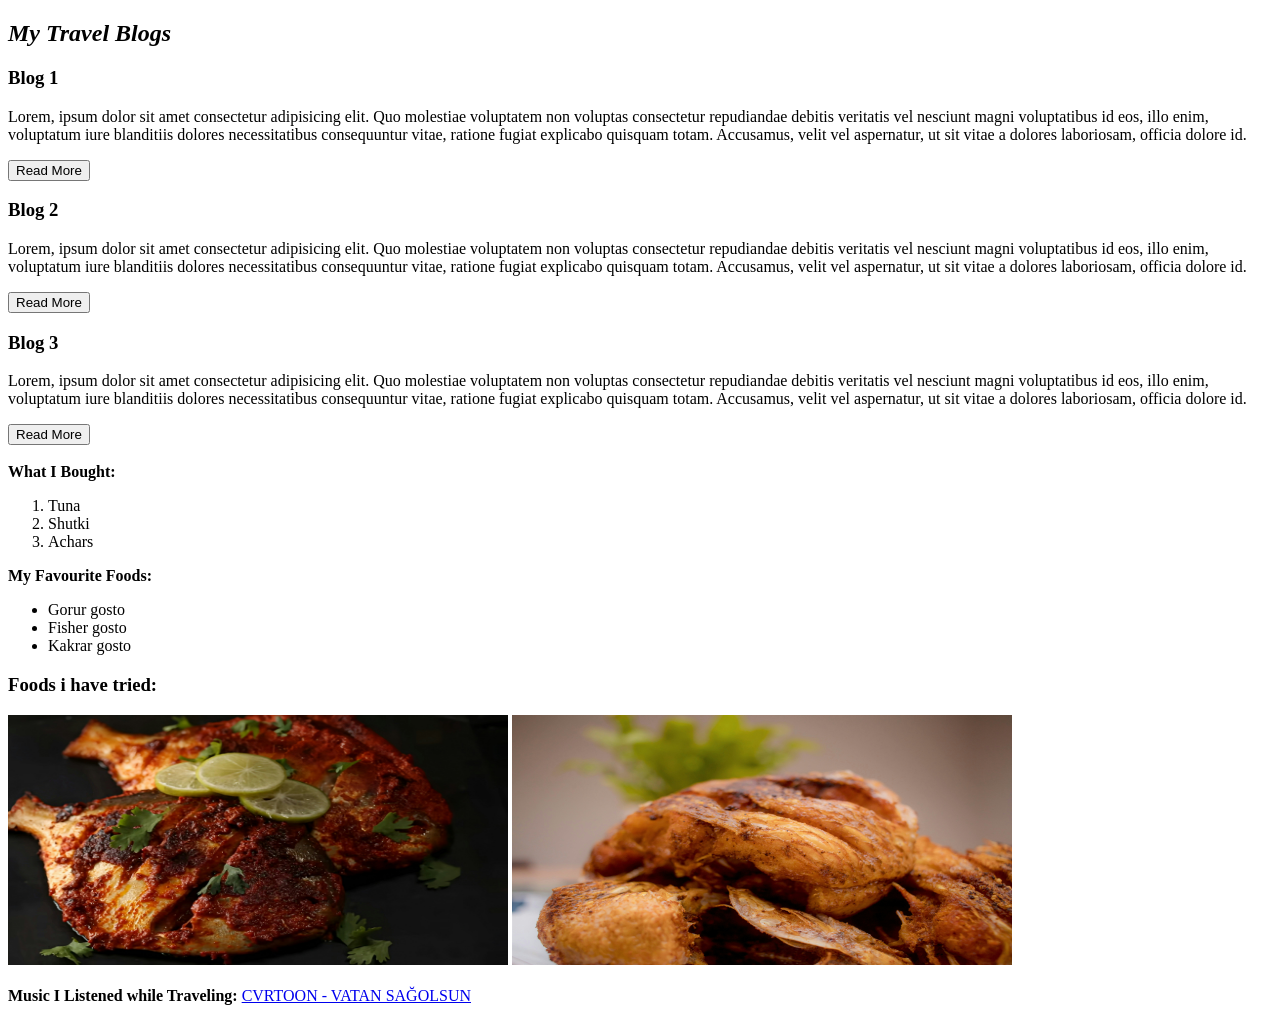
==== index.html @ c2c70f23 "done" ====
<!DOCTYPE html>
<html lang="en">
  <!-- Head section  -->
  <head>
    <meta charset="UTF-8" />
    <meta name="viewport" content="width=device-width, initial-scale=1.0" />
    <title>My Travel Blog</title>
  </head>
  <body>
    <!-- Blogs  -->
    <section>
      <h1><i>My Travel Blogs</i></h1>
      <div>
        <h3>Blog 1</h3>
        <p>
          Lorem, ipsum dolor sit amet consectetur adipisicing elit. Quo
          molestiae voluptatem non voluptas consectetur repudiandae debitis
          veritatis vel nesciunt magni voluptatibus id eos, illo enim,
          voluptatum iure blanditiis dolores necessitatibus consequuntur vitae,
          ratione fugiat explicabo quisquam totam. Accusamus, velit vel
          aspernatur, ut sit vitae a dolores laboriosam, officia dolore id.
        </p>
        <button>Read More</button>
      </div>
      <div>
        <h3>Blog 2</h3>
        <p>
          Lorem, ipsum dolor sit amet consectetur adipisicing elit. Quo
          molestiae voluptatem non voluptas consectetur repudiandae debitis
          veritatis vel nesciunt magni voluptatibus id eos, illo enim,
          voluptatum iure blanditiis dolores necessitatibus consequuntur vitae,
          ratione fugiat explicabo quisquam totam. Accusamus, velit vel
          aspernatur, ut sit vitae a dolores laboriosam, officia dolore id.
        </p>
        <button>Read More</button>
      </div>
      <div>
        <h3>Blog 3</h3>
        <p>
          Lorem, ipsum dolor sit amet consectetur adipisicing elit. Quo
          molestiae voluptatem non voluptas consectetur repudiandae debitis
          veritatis vel nesciunt magni voluptatibus id eos, illo enim,
          voluptatum iure blanditiis dolores necessitatibus consequuntur vitae,
          ratione fugiat explicabo quisquam totam. Accusamus, velit vel
          aspernatur, ut sit vitae a dolores laboriosam, officia dolore id.
        </p>
        <button>Read More</button>
      </div>
    </section>

    <!-- List Section  -->
    <section>
      <br />
      <span><b>What I Bought:</b></span>
      <ol>
        <li>Tuna</li>
        <li>Shutki</li>
        <li>Achars</li>
      </ol>
      <span><b>My Favourite Foods:</b></span>
      <ul>
        <li>Gorur gosto</li>
        <li>Fisher gosto</li>
        <li>Kakrar gosto</li>
      </ul>
    </section>

    <!-- Images section  -->
    <section>
      <h3>Foods i have tried:</h3>
      <img
        src="/images/fish-fry-1.jpg"
        alt="image of fish fry"
        width="500px"
        height="250px"
      />
      <img
        src="/images/fish-fry-2.jpg"
        alt="image of fish fry"
        width="500px"
        height="250px"
      />
    </section>

    <!-- Music Section  -->
    <section>
      <br />
      <span><b>Music I Listened while Traveling:</b></span>
      <a
        href="https://www.youtube.com/watch?v=PllZbYCTZ_Y&pp=ygUZQ1ZSVE9PTiAtIFZBVEFOIFNBxJ5PTFNVTg%3D%3D"
        target="_blank"
        >CVRTOON - VATAN SAĞOLSUN</a
      >
    </section>
  </body>
</html>
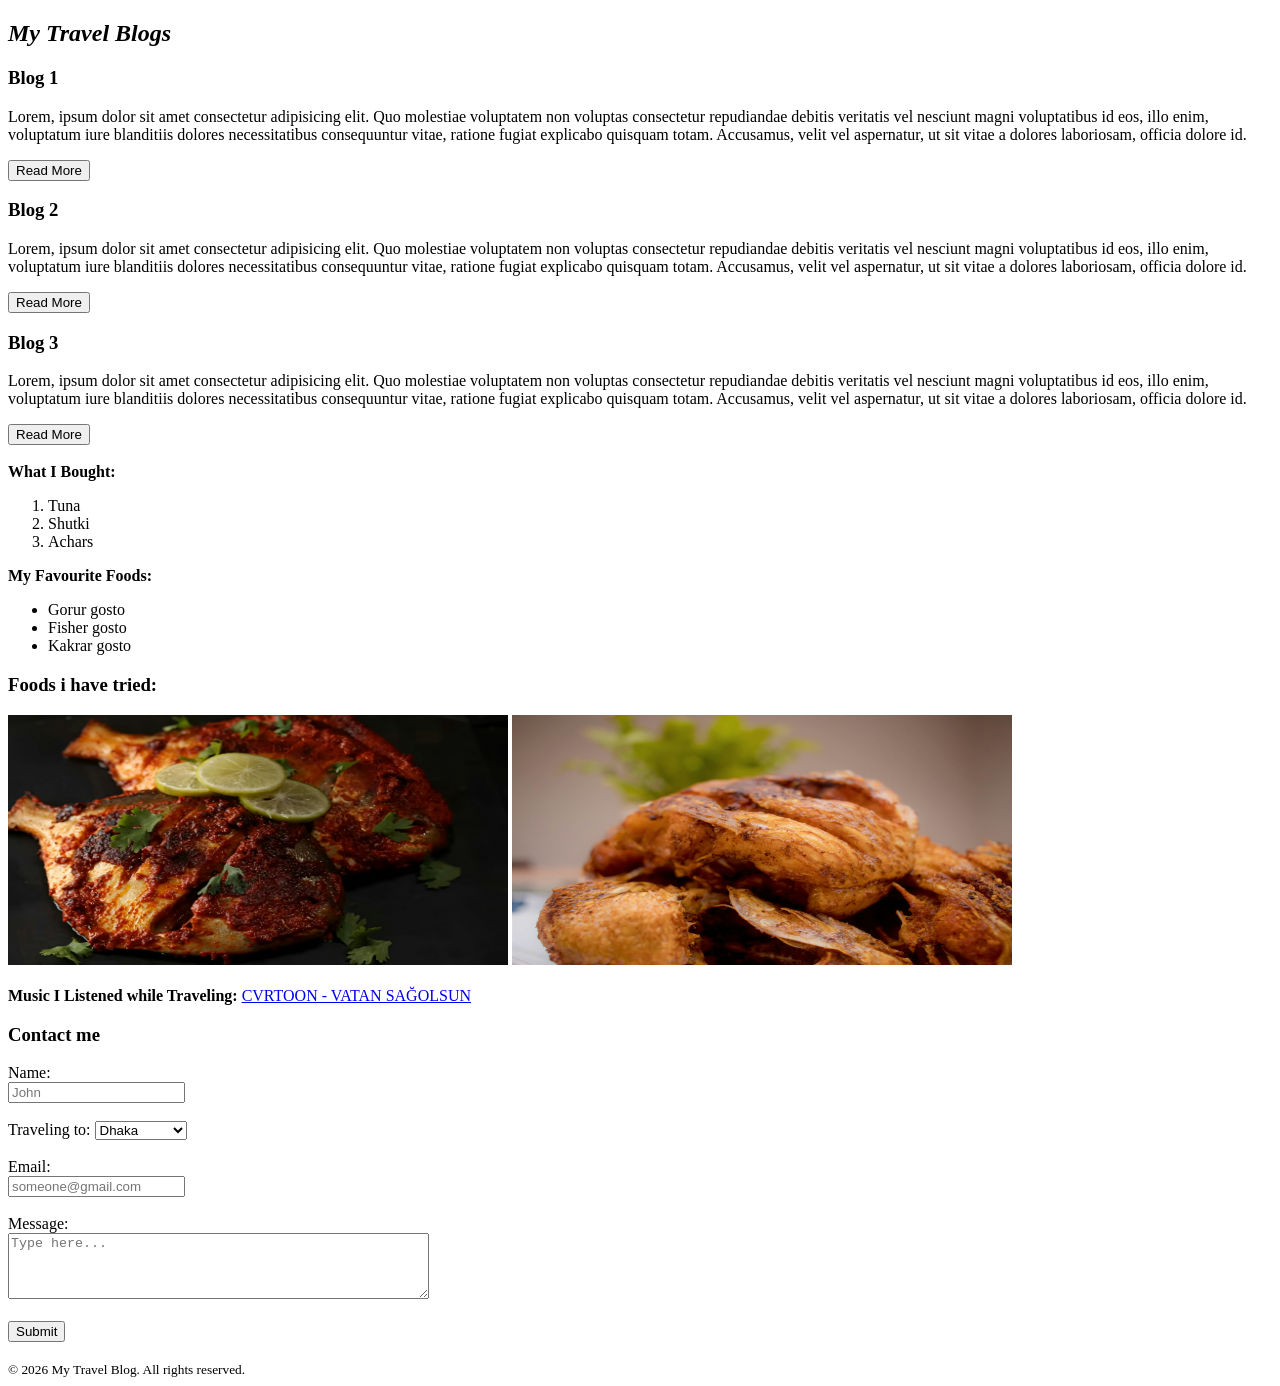
==== commit 51b99714: "extras" ====
--- a/index.html
+++ b/index.html
@@ -5,11 +5,17 @@
     <meta charset="UTF-8" />
     <meta name="viewport" content="width=device-width, initial-scale=1.0" />
     <title>My Travel Blog</title>
+    <link rel="icon" type="image/x-icon" href="/images/home.png" />
+    <meta name="description" content="Travel Blogs, Experience, Guides" />
+    <meta
+      name="keywords"
+      content="Travel Guide, Cox's Bazar Travel Guide, Food to eat in Cox's Bazar"
+    />
   </head>
   <body>
     <!-- Blogs  -->
     <section>
-      <h1><i>My Travel Blogs</i></h1>
+      <h1><em>My Travel Blogs</em></h1>
       <div>
         <h3>Blog 1</h3>
         <p>
@@ -51,13 +57,13 @@
     <!-- List Section  -->
     <section>
       <br />
-      <span><b>What I Bought:</b></span>
+      <span><strong>What I Bought:</strong></span>
       <ol>
         <li>Tuna</li>
         <li>Shutki</li>
         <li>Achars</li>
       </ol>
-      <span><b>My Favourite Foods:</b></span>
+      <span><strong>My Favourite Foods:</strong></span>
       <ul>
         <li>Gorur gosto</li>
         <li>Fisher gosto</li>
@@ -92,5 +98,56 @@
         >CVRTOON - VATAN SAĞOLSUN</a
       >
     </section>
+
+    <!-- contact form  -->
+    <section>
+      <h3>Contact me</h3>
+      <form action="">
+        <label for="name">Name:</label><br />
+        <input
+          type="text"
+          id="name"
+          name="name"
+          placeholder="John"
+        /><br /><br />
+
+        <label for="cars">Traveling to:</label>
+        <select name="cars" id="cars">
+          <option value="volvo">Dhaka</option>
+          <option value="saab">Sylhet</option>
+          <option value="mercedes">Cox's bazar</option>
+        </select>
+        <br /><br />
+
+        <label for="email">Email:</label><br />
+        <input
+          type="email"
+          id="email"
+          name="email"
+          placeholder="someone@gmail.com"
+        /><br /><br />
+
+        <label for="message">Message:</label><br />
+        <textarea
+          id="message"
+          name="message"
+          rows="4"
+          cols="50"
+          placeholder="Type here..."
+        ></textarea
+        ><br /><br />
+        <input type="submit" value="Submit" />
+      </form>
+    </section>
+
+
+
+    <!-- Footer  -->
+    <section>
+      <br />
+      <footer>
+        <small>&copy; 2026 My Travel Blog. All rights reserved.</small>
+      </footer>
+    </section>
   </body>
 </html>
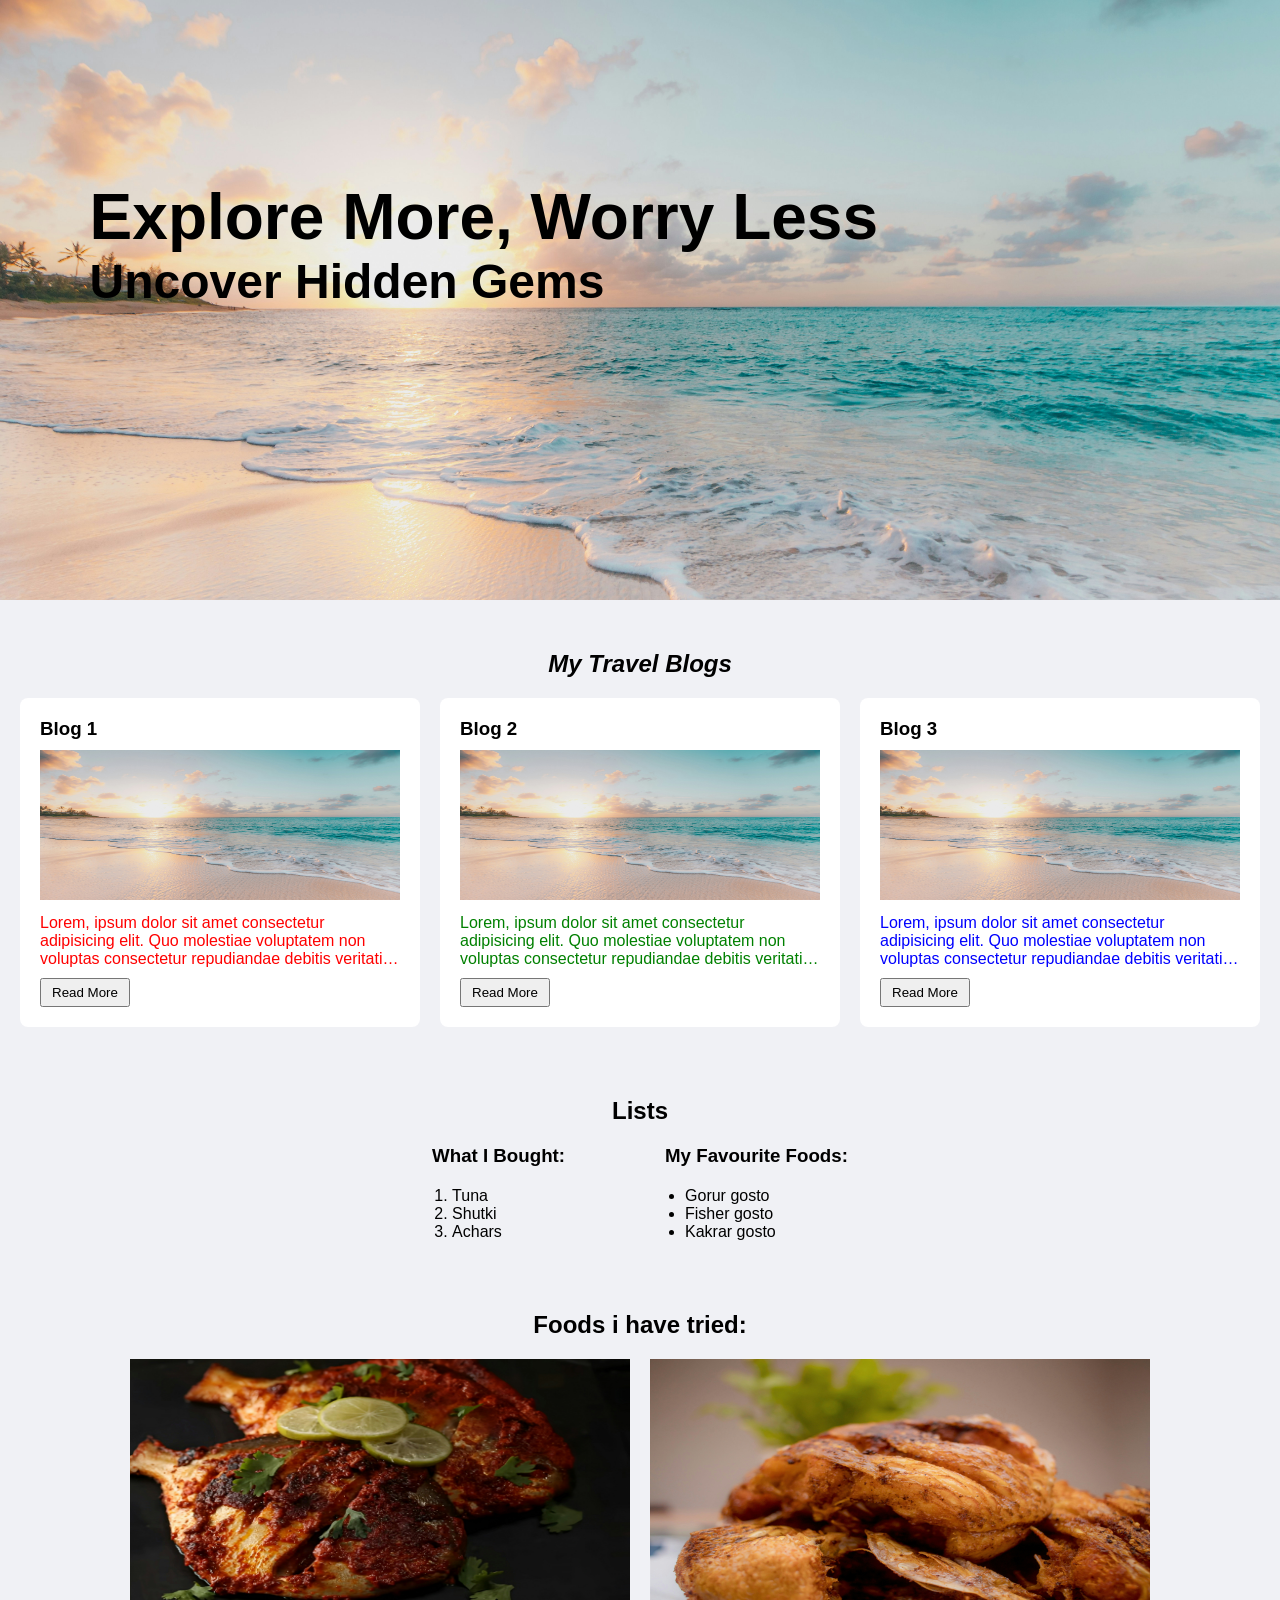
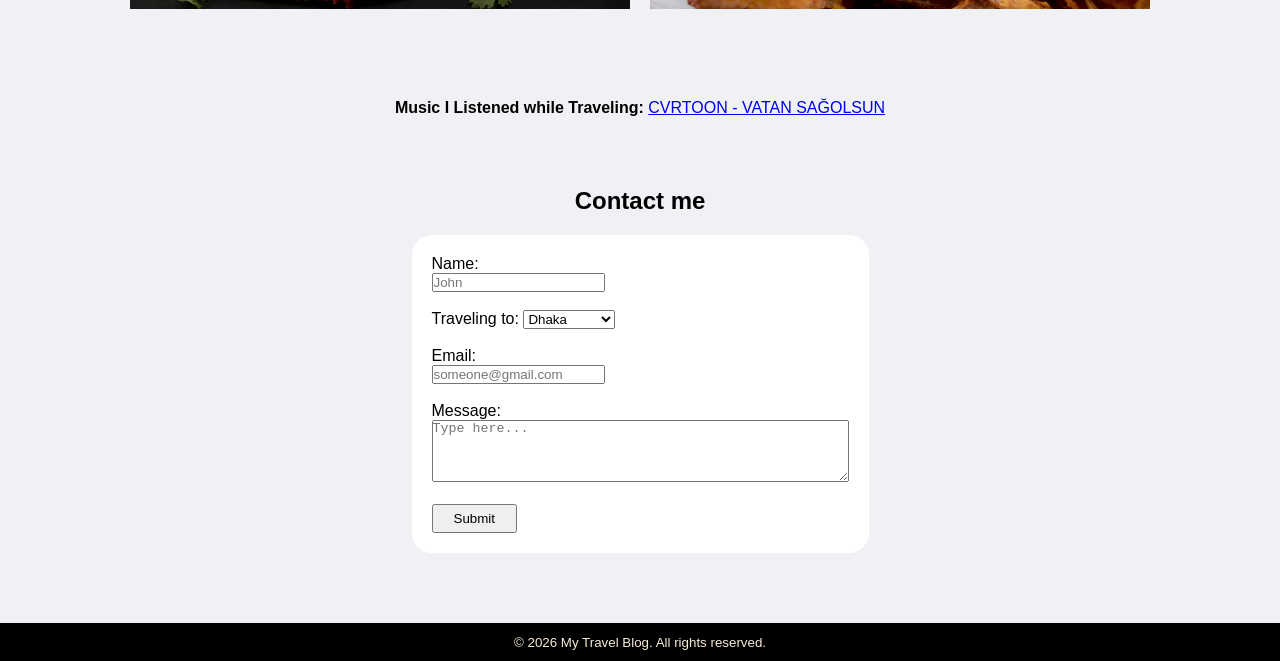
==== commit f3db7980: "done" ====
--- a/index.html
+++ b/index.html
@@ -6,145 +6,221 @@
     <meta name="viewport" content="width=device-width, initial-scale=1.0" />
     <title>My Travel Blog</title>
     <link rel="icon" type="image/x-icon" href="/images/home.png" />
+    <link rel="stylesheet" href="styles.css" />
     <meta name="description" content="Travel Blogs, Experience, Guides" />
     <meta
       name="keywords"
       content="Travel Guide, Cox's Bazar Travel Guide, Food to eat in Cox's Bazar"
     />
+    <style>
+      #blog-2-paragraph {
+        color: green;
+      }
+    </style>
   </head>
   <body>
+    <header
+      style="
+        position: relative;
+        background-image: url(/images/beach.jpg);
+        background-size: cover;
+        background-position-y: 30%;
+        height: 600px;
+      "
+    >
+      <div style="position: absolute; top: 30%; left: 7%">
+        <h3 style="font-size: 4rem">Explore More, Worry Less</h3>
+        <h2 style="font-size: 3rem">Uncover Hidden Gems</h2>
+      </div>
+    </header>
     <!-- Blogs  -->
-    <section>
-      <h1><em>My Travel Blogs</em></h1>
-      <div>
-        <h3>Blog 1</h3>
-        <p>
-          Lorem, ipsum dolor sit amet consectetur adipisicing elit. Quo
-          molestiae voluptatem non voluptas consectetur repudiandae debitis
-          veritatis vel nesciunt magni voluptatibus id eos, illo enim,
-          voluptatum iure blanditiis dolores necessitatibus consequuntur vitae,
-          ratione fugiat explicabo quisquam totam. Accusamus, velit vel
-          aspernatur, ut sit vitae a dolores laboriosam, officia dolore id.
-        </p>
-        <button>Read More</button>
-      </div>
-      <div>
-        <h3>Blog 2</h3>
-        <p>
-          Lorem, ipsum dolor sit amet consectetur adipisicing elit. Quo
-          molestiae voluptatem non voluptas consectetur repudiandae debitis
-          veritatis vel nesciunt magni voluptatibus id eos, illo enim,
-          voluptatum iure blanditiis dolores necessitatibus consequuntur vitae,
-          ratione fugiat explicabo quisquam totam. Accusamus, velit vel
-          aspernatur, ut sit vitae a dolores laboriosam, officia dolore id.
-        </p>
-        <button>Read More</button>
-      </div>
-      <div>
-        <h3>Blog 3</h3>
-        <p>
-          Lorem, ipsum dolor sit amet consectetur adipisicing elit. Quo
-          molestiae voluptatem non voluptas consectetur repudiandae debitis
-          veritatis vel nesciunt magni voluptatibus id eos, illo enim,
-          voluptatum iure blanditiis dolores necessitatibus consequuntur vitae,
-          ratione fugiat explicabo quisquam totam. Accusamus, velit vel
-          aspernatur, ut sit vitae a dolores laboriosam, officia dolore id.
-        </p>
-        <button>Read More</button>
+    <section style="margin-top: 50px">
+      <h1 style="text-align: center"><em>My Travel Blogs</em></h1>
+      <div style="display: flex; gap: 20px" class="container">
+        <div class="blog-card">
+          <h3>Blog 1</h3>
+          <img
+            src="/images/beach.jpg"
+            alt="image of beach"
+            width="100%"
+            height="150px"
+            class="margin-top-10"
+          />
+          <p style="color: red" class="margin-top-10 clamp-paragraph">
+            Lorem, ipsum dolor sit amet consectetur adipisicing elit. Quo
+            molestiae voluptatem non voluptas consectetur repudiandae debitis
+            veritatis vel nesciunt magni voluptatibus id eos, illo enim,
+            voluptatum iure blanditiis dolores necessitatibus consequuntur
+            vitae, ratione fugiat explicabo quisquam totam. Accusamus, velit vel
+            aspernatur, ut sit vitae a dolores laboriosam, officia dolore id.
+          </p>
+          <button class="margin-top-10" style="padding: 5px 10px">
+            Read More
+          </button>
+        </div>
+
+        <div class="blog-card">
+          <h3>Blog 2</h3>
+          <img
+            src="/images/beach.jpg"
+            alt="image of beach"
+            width="100%"
+            height="150px"
+            class="margin-top-10"
+          />
+          <p id="blog-2-paragraph" class="margin-top-10 clamp-paragraph">
+            Lorem, ipsum dolor sit amet consectetur adipisicing elit. Quo
+            molestiae voluptatem non voluptas consectetur repudiandae debitis
+            veritatis vel nesciunt magni voluptatibus id eos, illo enim,
+            voluptatum iure blanditiis dolores necessitatibus consequuntur
+            vitae, ratione fugiat explicabo quisquam totam. Accusamus, velit vel
+            aspernatur, ut sit vitae a dolores laboriosam, officia dolore id.
+          </p>
+          <button class="margin-top-10" style="padding: 5px 10px">
+            Read More
+          </button>
+        </div>
+
+        <div class="blog-card">
+          <h3>Blog 3</h3>
+          <img
+            src="/images/beach.jpg"
+            alt="image of beach"
+            width="100%"
+            height="150px"
+            class="margin-top-10"
+          />
+          <p id="blog-3-paragraph" class="margin-top-10 clamp-paragraph">
+            Lorem, ipsum dolor sit amet consectetur adipisicing elit. Quo
+            molestiae voluptatem non voluptas consectetur repudiandae debitis
+            veritatis vel nesciunt magni voluptatibus id eos, illo enim,
+            voluptatum iure blanditiis dolores necessitatibus consequuntur
+            vitae, ratione fugiat explicabo quisquam totam. Accusamus, velit vel
+            aspernatur, ut sit vitae a dolores laboriosam, officia dolore id.
+          </p>
+          <button class="margin-top-10" style="padding: 5px 10px">
+            Read More
+          </button>
+        </div>
       </div>
     </section>
 
     <!-- List Section  -->
-    <section>
-      <br />
-      <span><strong>What I Bought:</strong></span>
-      <ol>
-        <li>Tuna</li>
-        <li>Shutki</li>
-        <li>Achars</li>
-      </ol>
-      <span><strong>My Favourite Foods:</strong></span>
-      <ul>
-        <li>Gorur gosto</li>
-        <li>Fisher gosto</li>
-        <li>Kakrar gosto</li>
-      </ul>
+    <section style="margin-top: 50px">
+      <h1 style="text-align: center">Lists</h1>
+      <div
+        class="container"
+        style="display: flex; gap: 100px; justify-content: center"
+      >
+        <div>
+          <h3>What I Bought:</h3>
+          <ol style="margin-left: 20px; margin-top: 20px">
+            <li>Tuna</li>
+            <li>Shutki</li>
+            <li>Achars</li>
+          </ol>
+        </div>
+        <div>
+          <h3>My Favourite Foods:</h3>
+          <ul style="margin-left: 20px; margin-top: 20px">
+            <li>Gorur gosto</li>
+            <li>Fisher gosto</li>
+            <li>Kakrar gosto</li>
+          </ul>
+        </div>
+      </div>
     </section>
 
     <!-- Images section  -->
-    <section>
-      <h3>Foods i have tried:</h3>
-      <img
-        src="/images/fish-fry-1.jpg"
-        alt="image of fish fry"
-        width="500px"
-        height="250px"
-      />
-      <img
-        src="/images/fish-fry-2.jpg"
-        alt="image of fish fry"
-        width="500px"
-        height="250px"
-      />
+    <section style="margin-top: 50px">
+      <h1 style="text-align: center">Foods i have tried:</h1>
+      <div
+        class="container"
+        style="display: flex; gap: 20px; justify-content: center"
+      >
+        <img
+          src="/images/fish-fry-1.jpg"
+          alt="image of fish fry"
+          width="500px"
+          height="250px"
+        />
+        <img
+          src="/images/fish-fry-2.jpg"
+          alt="image of fish fry"
+          width="500px"
+          height="250px"
+        />
+      </div>
     </section>
 
     <!-- Music Section  -->
-    <section>
-      <br />
-      <span><b>Music I Listened while Traveling:</b></span>
-      <a
-        href="https://www.youtube.com/watch?v=PllZbYCTZ_Y&pp=ygUZQ1ZSVE9PTiAtIFZBVEFOIFNBxJ5PTFNVTg%3D%3D"
-        target="_blank"
-        >CVRTOON - VATAN SAĞOLSUN</a
-      >
+    <section style="margin-top: 50px">
+      <div class="container" style="text-align: center">
+        <span><b>Music I Listened while Traveling:</b></span>
+        <a
+          href="https://www.youtube.com/watch?v=PllZbYCTZ_Y&pp=ygUZQ1ZSVE9PTiAtIFZBVEFOIFNBxJ5PTFNVTg%3D%3D"
+          target="_blank"
+          >CVRTOON - VATAN SAĞOLSUN</a
+        >
+      </div>
     </section>
 
     <!-- contact form  -->
-    <section>
-      <h3>Contact me</h3>
-      <form action="">
-        <label for="name">Name:</label><br />
-        <input
-          type="text"
-          id="name"
-          name="name"
-          placeholder="John"
-        /><br /><br />
-
-        <label for="cars">Traveling to:</label>
-        <select name="cars" id="cars">
-          <option value="volvo">Dhaka</option>
-          <option value="saab">Sylhet</option>
-          <option value="mercedes">Cox's bazar</option>
-        </select>
-        <br /><br />
-
-        <label for="email">Email:</label><br />
-        <input
-          type="email"
-          id="email"
-          name="email"
-          placeholder="someone@gmail.com"
-        /><br /><br />
-
-        <label for="message">Message:</label><br />
-        <textarea
-          id="message"
-          name="message"
-          rows="4"
-          cols="50"
-          placeholder="Type here..."
-        ></textarea
-        ><br /><br />
-        <input type="submit" value="Submit" />
-      </form>
-    </section>
-
-
+    <section style="margin-top: 50px">
+      <h1 style="text-align: center">Contact me</h1>
+      <div class="container" style="display: flex; justify-content: center">
+        <form
+          action=""
+          style="background-color: white; padding: 20px; border-radius: 20px"
+        >
+          <label for="name">Name:</label><br />
+          <input
+            type="text"
+            id="name"
+            name="name"
+            placeholder="John"
+          /><br /><br />
+
+          <label for="cars">Traveling to:</label>
+          <select name="cars" id="cars">
+            <option value="volvo">Dhaka</option>
+            <option value="saab">Sylhet</option>
+            <option value="mercedes">Cox's bazar</option>
+          </select>
+          <br /><br />
+
+          <label for="email">Email:</label><br />
+          <input
+            type="email"
+            id="email"
+            name="email"
+            placeholder="someone@gmail.com"
+          /><br /><br />
+
+          <label for="message">Message:</label><br />
+          <textarea
+            id="message"
+            name="message"
+            rows="4"
+            cols="50"
+            placeholder="Type here..."
+          ></textarea
+          ><br /><br />
+          <input type="submit" value="Submit" style="padding: 5px 20px" />
+        </form>
+      </div>
+    </section>
 
     <!-- Footer  -->
-    <section>
-      <br />
+    <section
+      style="
+        background-color: black;
+        color: antiquewhite;
+        padding: 10px;
+        text-align: center;
+        margin-top: 50px;
+      "
+    >
       <footer>
         <small>&copy; 2026 My Travel Blog. All rights reserved.</small>
       </footer>
--- a/styles.css
+++ b/styles.css
@@ -0,0 +1,50 @@
+/* body > section:nth-child(1) > div:nth-child(4) > p {
+  color: blue;
+} */
+
+*{
+    margin: 0;
+    padding: 0;
+    box-sizing: border-box;
+}
+
+body {
+    font-family: Arial, Helvetica, sans-serif;
+    background-color: #f0f1f5;
+}
+
+.container{
+    max-width: 1280px; 
+    margin: 0px auto; 
+    padding: 20px;
+}
+
+.clamp-paragraph {
+    display: -webkit-box;
+    -webkit-box-orient: vertical;
+    -webkit-line-clamp: 3; /* Limit to 3 lines */
+    overflow: hidden;
+}
+
+#blog-3-paragraph {
+    color: blue;
+}
+
+.blog-card {
+
+    background-color: white;
+    padding: 20px;
+    border-radius: 8px;
+        transition: all 0.3s ease-in-out;
+}
+
+.margin-top-10 {
+    margin-top: 10px;
+}
+
+.blog-card:hover {
+    box-shadow: 0 4px 8px rgba(0, 0, 0, 0.1);
+    cursor: pointer;
+    transform: translateY(-5px);
+
+}
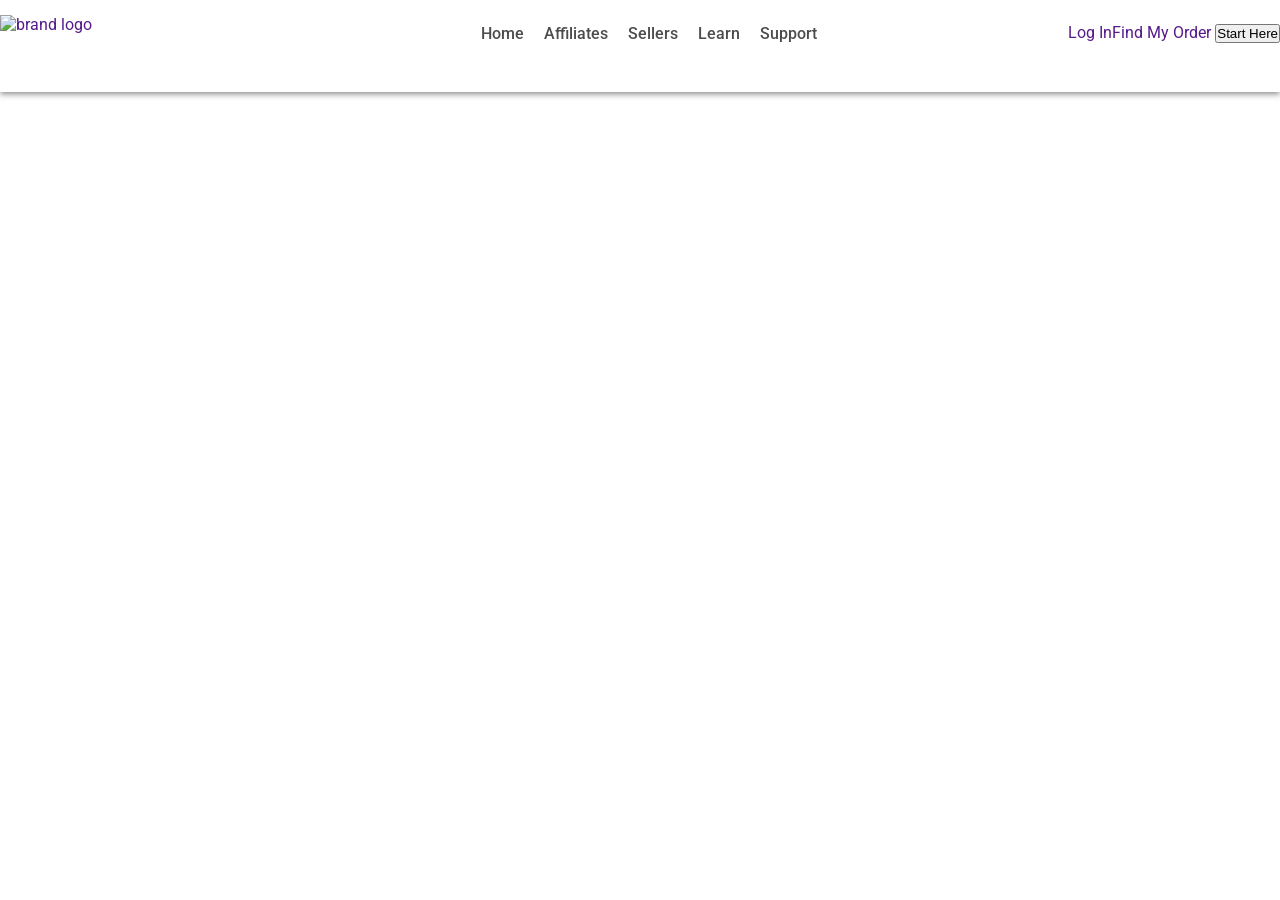
==== commit 42cd424a: "session one done" ====
--- a/index.html
+++ b/index.html
@@ -1,229 +1,89 @@
 <!DOCTYPE html>
 <html lang="en">
-  <!-- Head section  -->
   <head>
     <meta charset="UTF-8" />
     <meta name="viewport" content="width=device-width, initial-scale=1.0" />
-    <title>My Travel Blog</title>
-    <link rel="icon" type="image/x-icon" href="/images/home.png" />
-    <link rel="stylesheet" href="styles.css" />
-    <meta name="description" content="Travel Blogs, Experience, Guides" />
-    <meta
-      name="keywords"
-      content="Travel Guide, Cox's Bazar Travel Guide, Food to eat in Cox's Bazar"
-    />
-    <style>
-      #blog-2-paragraph {
-        color: green;
-      }
-    </style>
+    <title>Standard Site</title>
+    <link rel="stylesheet" href="styles/styles.css">
+
+    <!-- FONT AWESOME -->
+     <link rel="stylesheet" href="https://cdnjs.cloudflare.com/ajax/libs/font-awesome/7.0.1/css/all.min.css" integrity="sha512-2SwdPD6INVrV/lHTZbO2nodKhrnDdJK9/kg2XD1r9uGqPo1cUbujc+IYdlYdEErWNu69gVcYgdxlmVmzTWnetw==" crossorigin="anonymous" referrerpolicy="no-referrer" />
   </head>
   <body>
-    <header
-      style="
-        position: relative;
-        background-image: url(/images/beach.jpg);
-        background-size: cover;
-        background-position-y: 30%;
-        height: 600px;
-      "
-    >
-      <div style="position: absolute; top: 30%; left: 7%">
-        <h3 style="font-size: 4rem">Explore More, Worry Less</h3>
-        <h2 style="font-size: 3rem">Uncover Hidden Gems</h2>
-      </div>
-    </header>
-    <!-- Blogs  -->
-    <section style="margin-top: 50px">
-      <h1 style="text-align: center"><em>My Travel Blogs</em></h1>
-      <div style="display: flex; gap: 20px" class="container">
-        <div class="blog-card">
-          <h3>Blog 1</h3>
-          <img
-            src="/images/beach.jpg"
-            alt="image of beach"
-            width="100%"
-            height="150px"
-            class="margin-top-10"
-          />
-          <p style="color: red" class="margin-top-10 clamp-paragraph">
-            Lorem, ipsum dolor sit amet consectetur adipisicing elit. Quo
-            molestiae voluptatem non voluptas consectetur repudiandae debitis
-            veritatis vel nesciunt magni voluptatibus id eos, illo enim,
-            voluptatum iure blanditiis dolores necessitatibus consequuntur
-            vitae, ratione fugiat explicabo quisquam totam. Accusamus, velit vel
-            aspernatur, ut sit vitae a dolores laboriosam, officia dolore id.
-          </p>
-          <button class="margin-top-10" style="padding: 5px 10px">
-            Read More
-          </button>
-        </div>
+    <!-- HEADER  -->
+    <header>
+      <!-- navbar wrapper -->
+      <nav class="nav-wrapper">
+        <!-- nav container  -->
+        <div class="nav-container">
+          <!-- site logo -->
+          <a href="" class="nav-brand-logo">
+            <img src="https://www.clickbank.com/assets/images/clickbank.webp" alt="brand logo" />
+          </a>
 
-        <div class="blog-card">
-          <h3>Blog 2</h3>
-          <img
-            src="/images/beach.jpg"
-            alt="image of beach"
-            width="100%"
-            height="150px"
-            class="margin-top-10"
-          />
-          <p id="blog-2-paragraph" class="margin-top-10 clamp-paragraph">
-            Lorem, ipsum dolor sit amet consectetur adipisicing elit. Quo
-            molestiae voluptatem non voluptas consectetur repudiandae debitis
-            veritatis vel nesciunt magni voluptatibus id eos, illo enim,
-            voluptatum iure blanditiis dolores necessitatibus consequuntur
-            vitae, ratione fugiat explicabo quisquam totam. Accusamus, velit vel
-            aspernatur, ut sit vitae a dolores laboriosam, officia dolore id.
-          </p>
-          <button class="margin-top-10" style="padding: 5px 10px">
-            Read More
-          </button>
-        </div>
+          <!-- nav toggle button for responsive -->
+          <!-- <button><span class="navbar"></span></button> -->
 
-        <div class="blog-card">
-          <h3>Blog 3</h3>
-          <img
-            src="/images/beach.jpg"
-            alt="image of beach"
-            width="100%"
-            height="150px"
-            class="margin-top-10"
-          />
-          <p id="blog-3-paragraph" class="margin-top-10 clamp-paragraph">
-            Lorem, ipsum dolor sit amet consectetur adipisicing elit. Quo
-            molestiae voluptatem non voluptas consectetur repudiandae debitis
-            veritatis vel nesciunt magni voluptatibus id eos, illo enim,
-            voluptatum iure blanditiis dolores necessitatibus consequuntur
-            vitae, ratione fugiat explicabo quisquam totam. Accusamus, velit vel
-            aspernatur, ut sit vitae a dolores laboriosam, officia dolore id.
-          </p>
-          <button class="margin-top-10" style="padding: 5px 10px">
-            Read More
-          </button>
-        </div>
-      </div>
-    </section>
+          <!-- nav menus / primary nav  -->
+          <div>
+            <ul class="nav-menu-container">
+              <!-- Home -->
+              <li>
+                <a href="" class="nav-link"><span>Home</span></a>
+              </li>
+              <!-- Affiliates dropdown item - opens on click not hover -->
+              <li>
+                <a href="" class="nav-link">
+                  <span>Affiliates</span>
+                  <!-- down arrow icon -->
+                  <!-- <img src="" alt="" /> -->
+                   <i class="fa-solid fa-sort-down" ></i>
+                </a>
+              </li>
+              <!-- Sellers dropdown item - opens on click not hover -->
+              <li>
+                <a href="" class="nav-link">
+                  <span>Sellers</span>
+                  <!-- down arrow icon -->
+                  <!-- <img src="" alt="" /> -->
+                   <i class="fa-solid fa-sort-down"></i>
+                </a>
+              </li>
+              <!-- Learn dropdown item - opens on click not hover -->
+              <li>
+                <a href="" class="nav-link">
+                  <span>Learn</span>
+                  <!-- down arrow icon -->
+                  <!-- <img src="" alt="" /> -->
+                   <i class="fa-solid fa-sort-down"></i>
+                </a>
+              </li>
+              <!-- Support -->
+              <li>
+                <a href="" class="nav-link"><span>Support</span></a>
+              </li>
+            </ul>
+          </div>
 
-    <!-- List Section  -->
-    <section style="margin-top: 50px">
-      <h1 style="text-align: center">Lists</h1>
-      <div
-        class="container"
-        style="display: flex; gap: 100px; justify-content: center"
-      >
-        <div>
-          <h3>What I Bought:</h3>
-          <ol style="margin-left: 20px; margin-top: 20px">
-            <li>Tuna</li>
-            <li>Shutki</li>
-            <li>Achars</li>
-          </ol>
-        </div>
-        <div>
-          <h3>My Favourite Foods:</h3>
-          <ul style="margin-left: 20px; margin-top: 20px">
-            <li>Gorur gosto</li>
-            <li>Fisher gosto</li>
-            <li>Kakrar gosto</li>
+          <!-- navbar buttons -->
+          <ul class="nav-buttons">
+            <li><a href="">Log In</a></li>
+            <li>
+              <a href="">
+                <span>Find My Order</span>
+                <!-- a search icon -->
+                <img src="" alt="" />
+              </a>
+            </li>
+            <li>
+              <button>Start Here</button>
+            </li>
           </ul>
         </div>
-      </div>
-    </section>
-
-    <!-- Images section  -->
-    <section style="margin-top: 50px">
-      <h1 style="text-align: center">Foods i have tried:</h1>
-      <div
-        class="container"
-        style="display: flex; gap: 20px; justify-content: center"
-      >
-        <img
-          src="/images/fish-fry-1.jpg"
-          alt="image of fish fry"
-          width="500px"
-          height="250px"
-        />
-        <img
-          src="/images/fish-fry-2.jpg"
-          alt="image of fish fry"
-          width="500px"
-          height="250px"
-        />
-      </div>
-    </section>
-
-    <!-- Music Section  -->
-    <section style="margin-top: 50px">
-      <div class="container" style="text-align: center">
-        <span><b>Music I Listened while Traveling:</b></span>
-        <a
-          href="https://www.youtube.com/watch?v=PllZbYCTZ_Y&pp=ygUZQ1ZSVE9PTiAtIFZBVEFOIFNBxJ5PTFNVTg%3D%3D"
-          target="_blank"
-          >CVRTOON - VATAN SAĞOLSUN</a
-        >
-      </div>
-    </section>
-
-    <!-- contact form  -->
-    <section style="margin-top: 50px">
-      <h1 style="text-align: center">Contact me</h1>
-      <div class="container" style="display: flex; justify-content: center">
-        <form
-          action=""
-          style="background-color: white; padding: 20px; border-radius: 20px"
-        >
-          <label for="name">Name:</label><br />
-          <input
-            type="text"
-            id="name"
-            name="name"
-            placeholder="John"
-          /><br /><br />
-
-          <label for="cars">Traveling to:</label>
-          <select name="cars" id="cars">
-            <option value="volvo">Dhaka</option>
-            <option value="saab">Sylhet</option>
-            <option value="mercedes">Cox's bazar</option>
-          </select>
-          <br /><br />
-
-          <label for="email">Email:</label><br />
-          <input
-            type="email"
-            id="email"
-            name="email"
-            placeholder="someone@gmail.com"
-          /><br /><br />
-
-          <label for="message">Message:</label><br />
-          <textarea
-            id="message"
-            name="message"
-            rows="4"
-            cols="50"
-            placeholder="Type here..."
-          ></textarea
-          ><br /><br />
-          <input type="submit" value="Submit" style="padding: 5px 20px" />
-        </form>
-      </div>
-    </section>
-
-    <!-- Footer  -->
-    <section
-      style="
-        background-color: black;
-        color: antiquewhite;
-        padding: 10px;
-        text-align: center;
-        margin-top: 50px;
-      "
-    >
-      <footer>
-        <small>&copy; 2026 My Travel Blog. All rights reserved.</small>
-      </footer>
-    </section>
+      </nav>
+    </header>
+    <!-- MAIN  -->
+    <main></main>
+    <!-- FOOTER  -->
   </body>
 </html>
--- a/styles/styles.css
+++ b/styles/styles.css
@@ -0,0 +1,79 @@
+@import url('https://fonts.googleapis.com/css2?family=Roboto:ital,wght@0,100..900;1,100..900&display=swap');
+
+* {
+    margin: 0;
+    padding: 0;
+    box-sizing: border-box;
+    text-decoration: none;
+    list-style-type: none;
+}
+
+:root{
+    --primary-color: #2C20DF;
+}
+
+body {
+    font-family: "Roboto", sans-serif;
+    background-color: #ffffff;
+}
+
+.nav-wrapper {
+    width: 100%;
+    height: 92px;
+    background-color: white;
+    padding: 8px 0px;
+    box-shadow: 0px 2px 6px #888888;
+}
+
+.nav-container {
+    max-width: 1320px;
+    height: 50px;
+    margin: 0px auto;
+
+    display: flex;
+    justify-content: space-between;
+    align-items: center;
+
+}
+
+.nav-brand-logo {
+    width: 230px;
+    height: 36px;
+}
+
+.nav-menu-container {
+    display: flex;
+    justify-content: space-around;
+    align-items: center;
+}
+
+.nav-link {
+    /* padding: 8px 19.2px; */
+}
+
+.nav-menu-container a {
+    color: rgba(0, 0, 0, 0.7);
+    display: flex;
+    align-items: center;
+    padding: 0px 10px;
+
+    transition: color .3s;
+}
+
+.nav-menu-container a:hover {
+    color: var(--primary-color);
+}
+
+.nav-menu-container span {
+    
+    font-size: 1rem;
+    font-weight: 500;
+}
+
+.nav-menu-container i {
+    margin-top: -8px;
+}
+
+.nav-buttons {
+    display: flex;
+}
